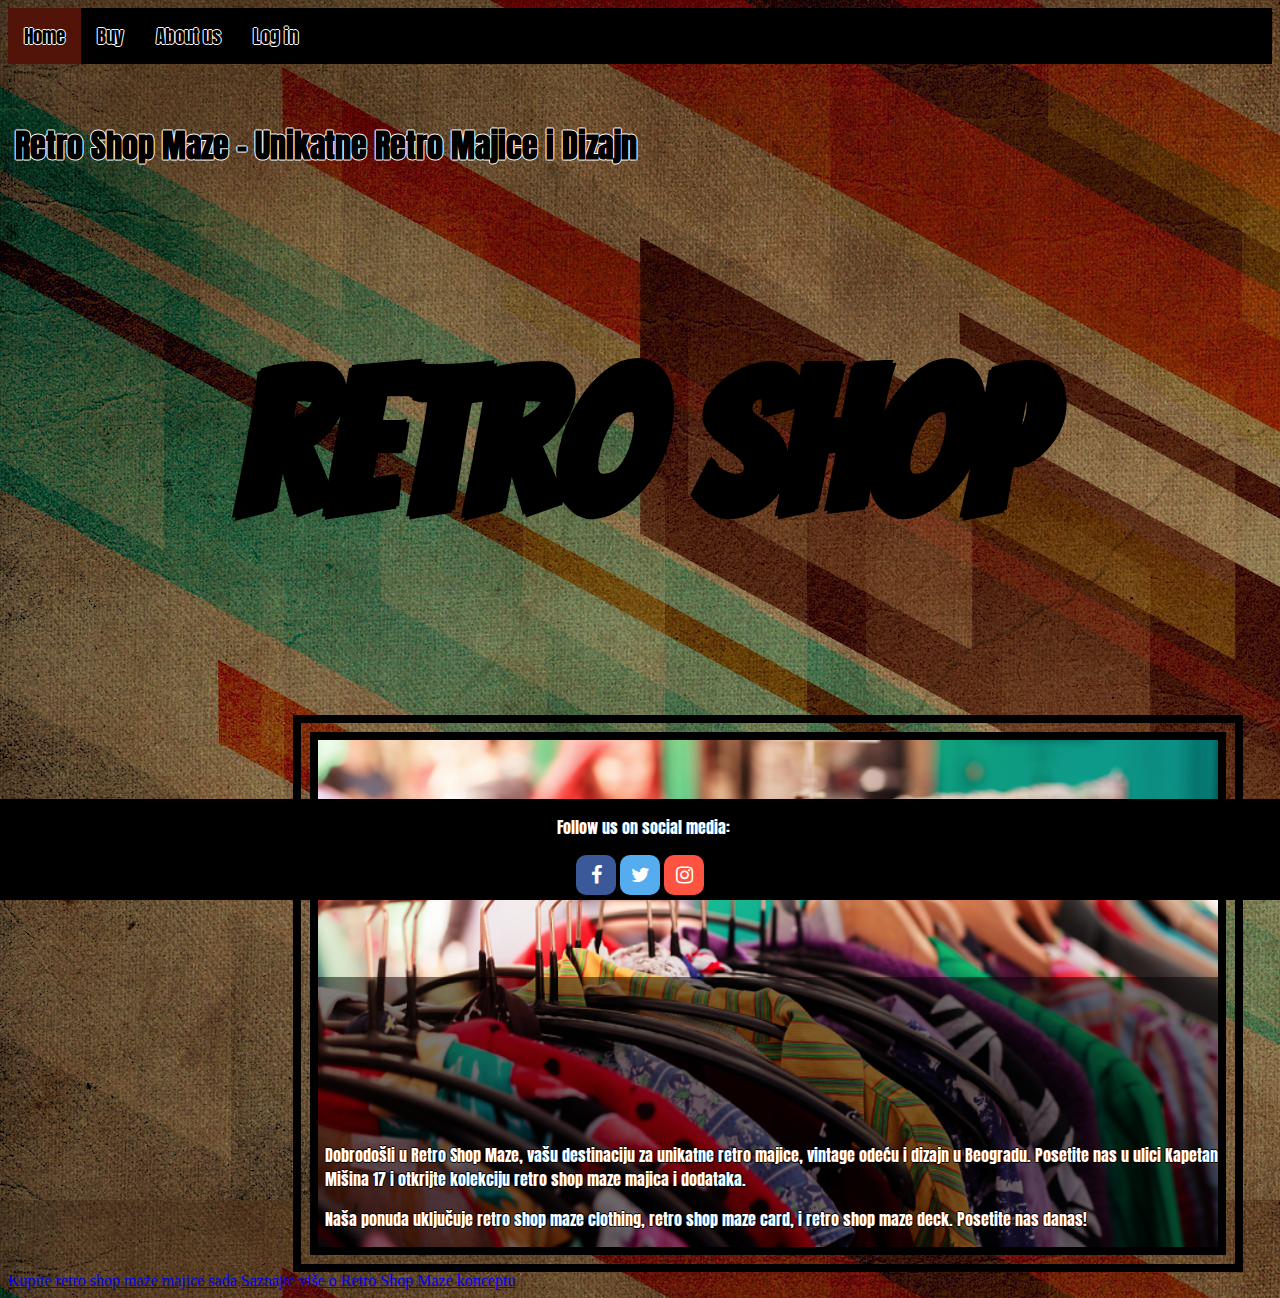
==== index.html @ 5656cdf2 "Add files via upload" ====
<html>
<head>

<link rel="stylesheet" href="https://cdnjs.cloudflare.com/ajax/libs/font-awesome/4.7.0/css/font-awesome.min.css">
<link href="https://fonts.googleapis.com/css2?family=Anton&family=Bangers&display=swap" rel="stylesheet">
<link rel="stylesheet" type="text/css" href="pocetna.css"/>

<meta name="viewport" content="width=device-width, initial-scale=1.0">

<title>Retro Shop Maze - Retro Majice i Unikatni Dizajn u Beogradu</title>
<meta name="description" content="Posetite Retro Shop Maze u Beogradu i pronađite retro majice, unikatne dizajne, vintage odeću, nakit i još mnogo toga. Kupujte online ili u našoj radnji!">
<meta name="keywords" content="retro majice, retro shop, retro shop Beograd, retro shop maze card, retro shop maze clothing, retro shop maze deck, retro shop maze design, retro shop maze edition, retro shop maze for sale, retro shop maze majice">

<link rel="icon" type="image/x-icon" href="slike/favicon.ico">

</head>
<body>

<div class="topnav">
  <a class="active" href="index.html">Home</a>
  <a href="buy.html">Buy</a>
  <a href="aboutus.html">About us</a>
  <a href="prijava.html">Log in</a>
</div>
<br><br>

<div class="naslov">
  <h1>Retro Shop Maze - Unikatne Retro Majice i Dizajn</h1>
  <h2>Retro Shop</h2>
  
  <div class="container">
    <img src="slike/c2.png" alt="Retro Shop Maze - Retro Majice i Vintage Stil" style="width:100%;">
    <div class="content">
      <h2></h2>
      <p>Dobrodošli u Retro Shop Maze, vašu destinaciju za unikatne retro majice, vintage odeću i dizajn u Beogradu. Posetite nas u ulici Kapetan Mišina 17 i otkrijte kolekciju retro shop maze majica i dodataka.</p>
      <p>Naša ponuda uključuje retro shop maze clothing, retro shop maze card, i retro shop maze deck. Posetite nas danas!</p>
    </div>
  </div>
</div>

<div class="links">
  <a href="buy.html">Kupite retro shop maze majice sada</a>
  <a href="aboutus.html">Saznajte više o Retro Shop Maze konceptu</a>
</div>

<div class="footer">
  <p>Follow us on social media:</p>
  <a href="https://www.facebook.com/" class="fa fa-facebook"></a>
  <a href="https://twitter.com/?lang=sr" class="fa fa-twitter"></a>
  <a href="https://www.instagram.com/" class="fa fa-instagram"></a>
</div>

<button onclick="topFunction()" id="myBtn" title="Go to top">Top</button>

<script>
mybutton = document.getElementById("myBtn");

window.onscroll = function() {scrollFunction()};

function scrollFunction() {
  if (document.body.scrollTop > 20 || document.documentElement.scrollTop > 20) {
    mybutton.style.display = "block";
  } else {
    mybutton.style.display = "none";
  }
}
function topFunction() {
  document.body.scrollTop = 0; 
  document.documentElement.scrollTop = 0; 
}
</script>

</body>
</html>
---- pocetna.css ----
body {
  background-image: url('slike/poz1.jpg');
  background-repeat: repeat-y;
}
.topnav {
  background-color: #000000;
  overflow: hidden;
  
}

.topnav a {
font-family: 'Anton', sans-serif;
color: black;
text-shadow: -1px 0 white, 0 1px white, 1px 0 white, 0 -1px white;
  float: left;

  text-align: center;
  padding: 14px 16px;
  text-decoration: none;
  font-size: 19px;
}


.topnav a:hover {
  background-color: #ddd;
  color: black;
}


.topnav a.active {
  background-color: #521408;
 color: black;
text-shadow: -1px 0 white, 0 1px white, 1px 0 white, 0 -1px white;
}

.footer {
  position: fixed;
  left: 0;
  bottom: 0;
  width: 100%;
  background-color: #000000;
  color: white;
  text-align: center;
  font-family: 'Anton', sans-serif;
  padding-bottom : 5px;
  

}
.fa {
  padding: 10px;
  font-size: 20px;
  width: 20px;
  text-align: center;
  text-decoration: none;
  border-radius: 10px; 
}

.fa:hover {
  opacity: 0.7;
}


.fa-facebook {
  background: #3B5998;
  color: white;
}

.fa-twitter {
  background: #55ACEE;
  color: white;
}

.fa-instagram {
	background :#FF5341;
	color : white;
}

.container {
  position: relative;
  border-style: double ;
  border-width: 25px;
  max-width: 900px; 
  margin-left: 285px; 
  margin-top : 10px;
}

.container .content {
  position: absolute;
  bottom: 0; 
  background: rgb(0, 0, 0); 
  background: rgba(0, 0, 0, 0.5); 
  color: #ffffff;
  width: 100%;
  padding: 0px; 
  
}
@-webkit-keyframes glow {
  from {
    text-shadow: 0 0 10px #fff, 0 0 20px #fff, 0 0 30px #41573e, 0 0 40px #41573e, 0 0 50px #41573e, 0 0 60px #41573e, 0 0 70px #41573e;
  }
  to {
    text-shadow: 0 0 20px #fff, 0 0 30px #41573e, 0 0 40px #41573e, 0 0 50px #41573e, 0 0 60px #41573e, 0 0 70px #41573e, 0 0 80px #41573e;
  }
}
h2
{
	
	@-webkit-animation: glow 1s ease-in-out infinite alternate;
  -moz-animation: glow 1s ease-in-out infinite alternate;
  animation: glow 1s ease-in-out infinite alternate;
font-family: 'Bangers';
color: black;
text-shadow: -3px 0 black, 0 3px black, 3px 0 black, 0 -3px black;
font-size: 200px;
text-align:center;

	
}

h1
{ margin-left: 7px;
font-family: 'Anton', sans-serif;
color: black;
text-shadow: -1px 0 white, 0 1px white, 1px 0 white, 0 -1px white;
}

p {
	margin-left : 7px;
	font-family: 'Anton', sans-serif;
	text-shadow: -1px 0 black, 0 1px black, 1px 0 black, 0 -1px black;
}

#myBtn {
  display: none; 
  position: fixed;
  bottom: 15px; 
  right: 30px; 
  z-index: 99; 
  border: none;
  outline: none; 
  background-color: #521408; 
  color: white; 
  cursor: pointer;
  padding: 15px; 
  border-radius: 10px; 
  font-size: 13px; 
  font-family: 'Anton', sans-serif;
}

#myBtn:hover {
  background-color: #ddd;
}
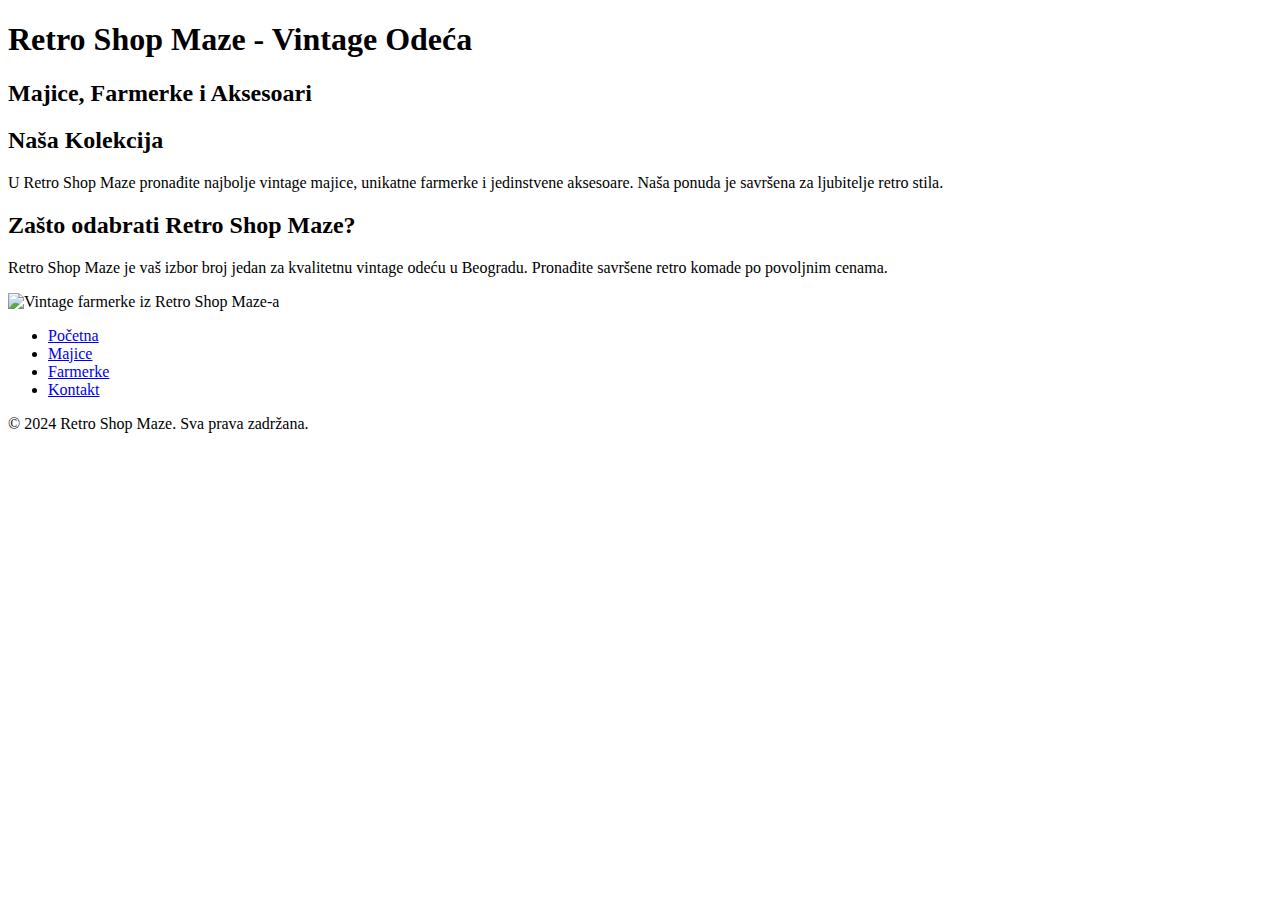
==== commit 8aeefe7a: "Update index.html" ====
--- a/index.html
+++ b/index.html
@@ -1,74 +1,38 @@
-<html>
+<!DOCTYPE html>
+<html lang="en">
 <head>
-
-<link rel="stylesheet" href="https://cdnjs.cloudflare.com/ajax/libs/font-awesome/4.7.0/css/font-awesome.min.css">
-<link href="https://fonts.googleapis.com/css2?family=Anton&family=Bangers&display=swap" rel="stylesheet">
-<link rel="stylesheet" type="text/css" href="pocetna.css"/>
-
-<meta name="viewport" content="width=device-width, initial-scale=1.0">
-
-<title>Retro Shop Maze - Retro Majice i Unikatni Dizajn u Beogradu</title>
-<meta name="description" content="Posetite Retro Shop Maze u Beogradu i pronađite retro majice, unikatne dizajne, vintage odeću, nakit i još mnogo toga. Kupujte online ili u našoj radnji!">
-<meta name="keywords" content="retro majice, retro shop, retro shop Beograd, retro shop maze card, retro shop maze clothing, retro shop maze deck, retro shop maze design, retro shop maze edition, retro shop maze for sale, retro shop maze majice">
-
-<link rel="icon" type="image/x-icon" href="slike/favicon.ico">
-
+    <meta charset="UTF-8">
+    <meta name="viewport" content="width=device-width, initial-scale=1.0">
+    <meta name="description" content="Retro Shop Maze - Najbolje vintage majice, farmerke i aksesoari u Beogradu. Pronađite unikatne retro komade za svaki stil.">
+    <meta name="keywords" content="Retro Shop Maze, vintage odeća, majice, farmerke, aksesoari, retro shop Beograd, unikatna odeća">
+    <title>Retro Shop Maze - Vintage Odeća i Aksesoari u Beogradu</title>
 </head>
 <body>
-
-<div class="topnav">
-  <a class="active" href="index.html">Home</a>
-  <a href="buy.html">Buy</a>
-  <a href="aboutus.html">About us</a>
-  <a href="prijava.html">Log in</a>
-</div>
-<br><br>
-
-<div class="naslov">
-  <h1>Retro Shop Maze - Unikatne Retro Majice i Dizajn</h1>
-  <h2>Retro Shop</h2>
-  
-  <div class="container">
-    <img src="slike/c2.png" alt="Retro Shop Maze - Retro Majice i Vintage Stil" style="width:100%;">
-    <div class="content">
-      <h2></h2>
-      <p>Dobrodošli u Retro Shop Maze, vašu destinaciju za unikatne retro majice, vintage odeću i dizajn u Beogradu. Posetite nas u ulici Kapetan Mišina 17 i otkrijte kolekciju retro shop maze majica i dodataka.</p>
-      <p>Naša ponuda uključuje retro shop maze clothing, retro shop maze card, i retro shop maze deck. Posetite nas danas!</p>
-    </div>
-  </div>
-</div>
-
-<div class="links">
-  <a href="buy.html">Kupite retro shop maze majice sada</a>
-  <a href="aboutus.html">Saznajte više o Retro Shop Maze konceptu</a>
-</div>
-
-<div class="footer">
-  <p>Follow us on social media:</p>
-  <a href="https://www.facebook.com/" class="fa fa-facebook"></a>
-  <a href="https://twitter.com/?lang=sr" class="fa fa-twitter"></a>
-  <a href="https://www.instagram.com/" class="fa fa-instagram"></a>
-</div>
-
-<button onclick="topFunction()" id="myBtn" title="Go to top">Top</button>
-
-<script>
-mybutton = document.getElementById("myBtn");
-
-window.onscroll = function() {scrollFunction()};
-
-function scrollFunction() {
-  if (document.body.scrollTop > 20 || document.documentElement.scrollTop > 20) {
-    mybutton.style.display = "block";
-  } else {
-    mybutton.style.display = "none";
-  }
-}
-function topFunction() {
-  document.body.scrollTop = 0; 
-  document.documentElement.scrollTop = 0; 
-}
-</script>
-
+    <header>
+        <h1>Retro Shop Maze - Vintage Odeća</h1>
+        <h2>Majice, Farmerke i Aksesoari</h2>
+    </header>
+    <main>
+        <section>
+            <h2>Naša Kolekcija</h2>
+            <p>U Retro Shop Maze pronađite najbolje vintage majice, unikatne farmerke i jedinstvene aksesoare. Naša ponuda je savršena za ljubitelje retro stila.</p>
+        </section>
+        <section>
+            <h2>Zašto odabrati Retro Shop Maze?</h2>
+            <p>Retro Shop Maze je vaš izbor broj jedan za kvalitetnu vintage odeću u Beogradu. Pronađite savršene retro komade po povoljnim cenama.</p>
+            <img src="jeans.jpg" alt="Vintage farmerke iz Retro Shop Maze-a">
+        </section>
+        <nav>
+            <ul>
+                <li><a href="index.html" title="Retro Shop Maze Početna Stranica">Početna</a></li>
+                <li><a href="majice.html" title="Majice iz Retro Shop Maze">Majice</a></li>
+                <li><a href="jeans.html" title="Farmerke iz Retro Shop Maze">Farmerke</a></li>
+                <li><a href="kontakt.html" title="Kontaktirajte nas">Kontakt</a></li>
+            </ul>
+        </nav>
+    </main>
+    <footer>
+        <p>&copy; 2024 Retro Shop Maze. Sva prava zadržana.</p>
+    </footer>
 </body>
 </html>
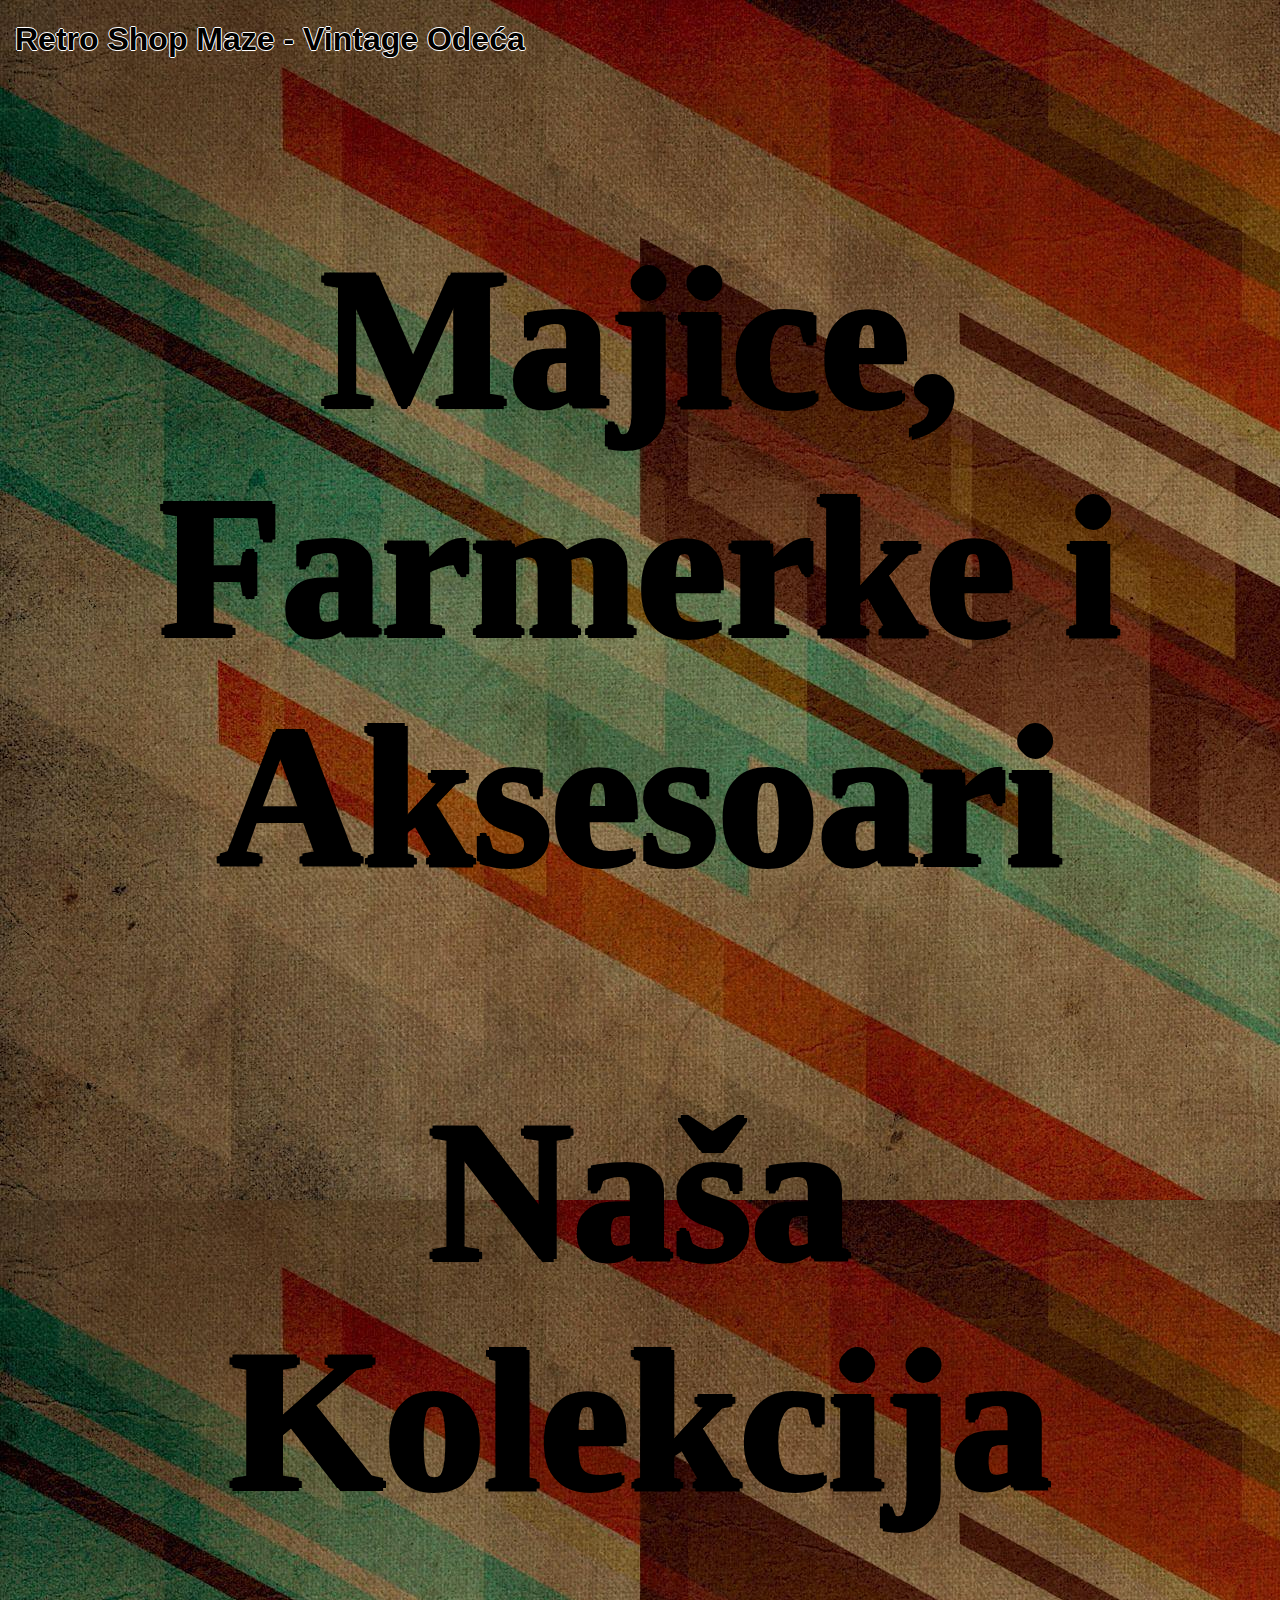
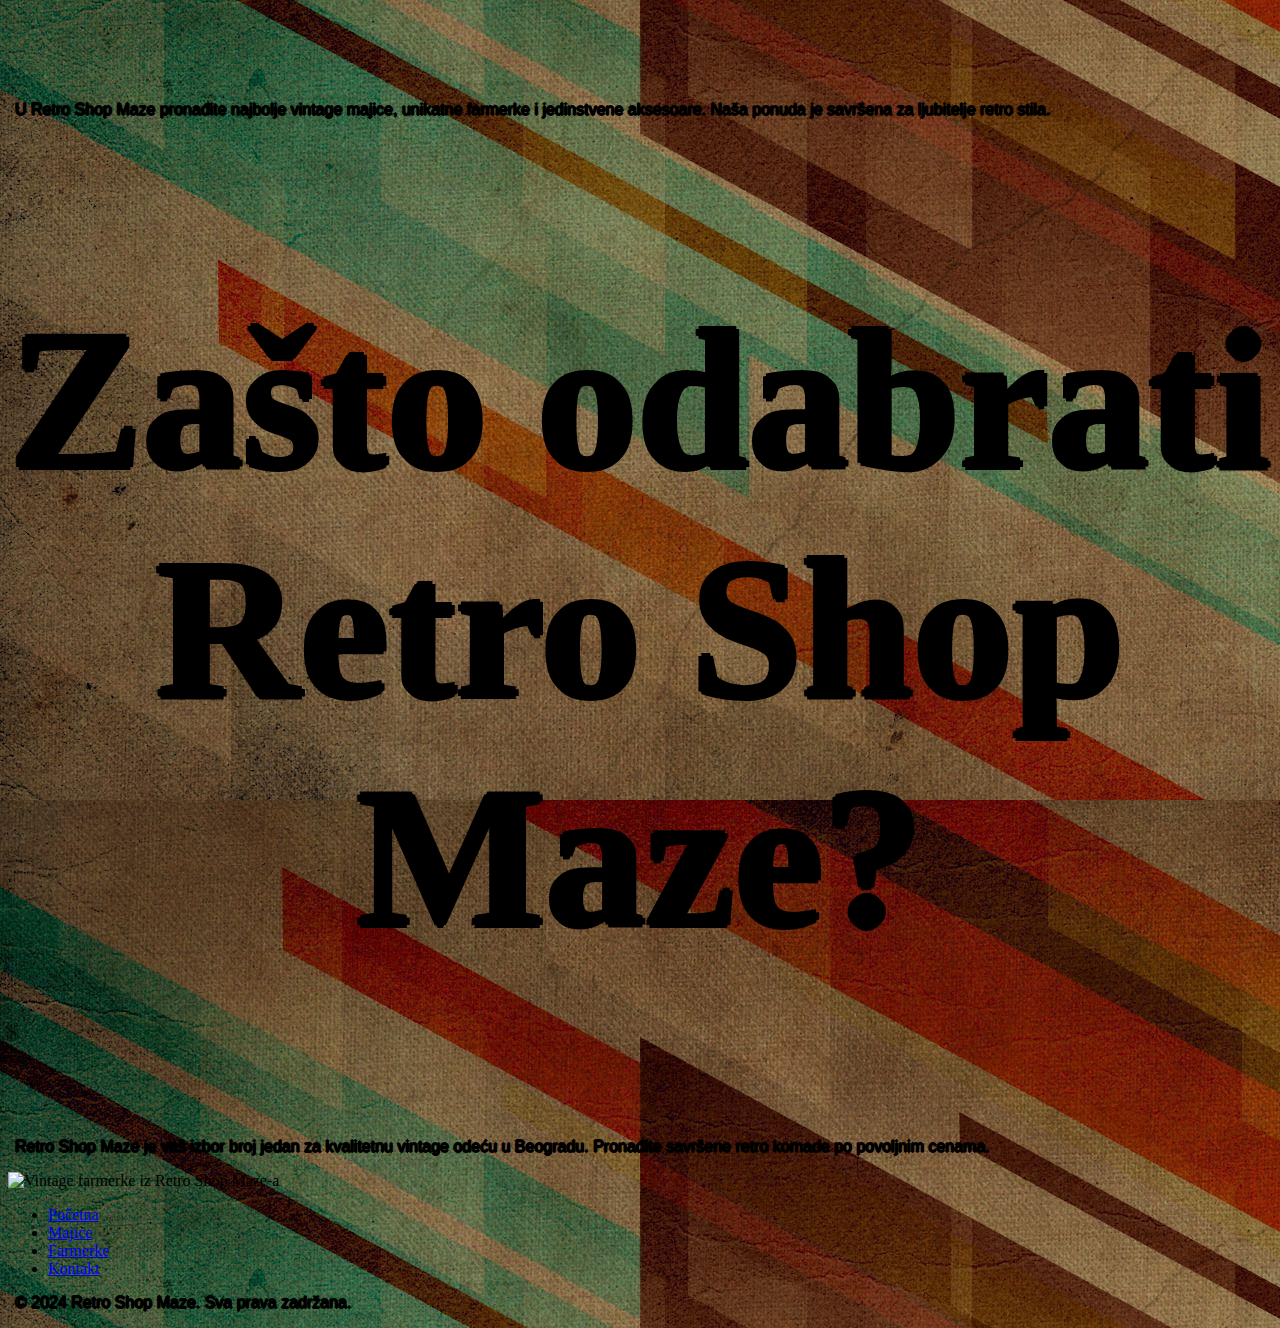
==== commit 0f4f6950: "Update index.html" ====
--- a/index.html
+++ b/index.html
@@ -5,6 +5,7 @@
     <meta name="viewport" content="width=device-width, initial-scale=1.0">
     <meta name="description" content="Retro Shop Maze - Najbolje vintage majice, farmerke i aksesoari u Beogradu. Pronađite unikatne retro komade za svaki stil.">
     <meta name="keywords" content="Retro Shop Maze, vintage odeća, majice, farmerke, aksesoari, retro shop Beograd, unikatna odeća">
+    <link rel="stylesheet" type="text/css" href="pocetna.css"/>
     <title>Retro Shop Maze - Vintage Odeća i Aksesoari u Beogradu</title>
 </head>
 <body>
--- a/pocetna.css
+++ b/pocetna.css
@@ -0,0 +1,156 @@
+body {
+  background-image: url('slike/poz1.jpg');
+  background-repeat: repeat-y;
+}
+.topnav {
+  background-color: #000000;
+  overflow: hidden;
+  
+}
+
+.topnav a {
+font-family: 'Anton', sans-serif;
+color: black;
+text-shadow: -1px 0 white, 0 1px white, 1px 0 white, 0 -1px white;
+  float: left;
+
+  text-align: center;
+  padding: 14px 16px;
+  text-decoration: none;
+  font-size: 19px;
+}
+
+
+.topnav a:hover {
+  background-color: #ddd;
+  color: black;
+}
+
+
+.topnav a.active {
+  background-color: #521408;
+ color: black;
+text-shadow: -1px 0 white, 0 1px white, 1px 0 white, 0 -1px white;
+}
+
+.footer {
+  position: fixed;
+  left: 0;
+  bottom: 0;
+  width: 100%;
+  background-color: #000000;
+  color: white;
+  text-align: center;
+  font-family: 'Anton', sans-serif;
+  padding-bottom : 5px;
+  
+
+}
+.fa {
+  padding: 10px;
+  font-size: 20px;
+  width: 20px;
+  text-align: center;
+  text-decoration: none;
+  border-radius: 10px; 
+}
+
+.fa:hover {
+  opacity: 0.7;
+}
+
+
+.fa-facebook {
+  background: #3B5998;
+  color: white;
+}
+
+.fa-twitter {
+  background: #55ACEE;
+  color: white;
+}
+
+.fa-instagram {
+	background :#FF5341;
+	color : white;
+}
+
+.container {
+  position: relative;
+  border-style: double ;
+  border-width: 25px;
+  max-width: 900px; 
+  margin-left: 285px; 
+  margin-top : 10px;
+}
+
+.container .content {
+  position: absolute;
+  bottom: 0; 
+  background: rgb(0, 0, 0); 
+  background: rgba(0, 0, 0, 0.5); 
+  color: #ffffff;
+  width: 100%;
+  padding: 0px; 
+  
+}
+@-webkit-keyframes glow {
+  from {
+    text-shadow: 0 0 10px #fff, 0 0 20px #fff, 0 0 30px #41573e, 0 0 40px #41573e, 0 0 50px #41573e, 0 0 60px #41573e, 0 0 70px #41573e;
+  }
+  to {
+    text-shadow: 0 0 20px #fff, 0 0 30px #41573e, 0 0 40px #41573e, 0 0 50px #41573e, 0 0 60px #41573e, 0 0 70px #41573e, 0 0 80px #41573e;
+  }
+}
+h2
+{
+	
+	@-webkit-animation: glow 1s ease-in-out infinite alternate;
+  -moz-animation: glow 1s ease-in-out infinite alternate;
+  animation: glow 1s ease-in-out infinite alternate;
+font-family: 'Bangers';
+color: black;
+text-shadow: -3px 0 black, 0 3px black, 3px 0 black, 0 -3px black;
+font-size: 200px;
+text-align:center;
+
+	
+}
+
+h1
+{ margin-left: 7px;
+font-family: 'Anton', sans-serif;
+color: black;
+text-shadow: -1px 0 white, 0 1px white, 1px 0 white, 0 -1px white;
+}
+
+p {
+	margin-left : 7px;
+	font-family: 'Anton', sans-serif;
+	text-shadow: -1px 0 black, 0 1px black, 1px 0 black, 0 -1px black;
+}
+
+#myBtn {
+  display: none; 
+  position: fixed;
+  bottom: 15px; 
+  right: 30px; 
+  z-index: 99; 
+  border: none;
+  outline: none; 
+  background-color: #521408; 
+  color: white; 
+  cursor: pointer;
+  padding: 15px; 
+  border-radius: 10px; 
+  font-size: 13px; 
+  font-family: 'Anton', sans-serif;
+}
+
+#myBtn:hover {
+  background-color: #ddd;
+}
+
+	
+	
+	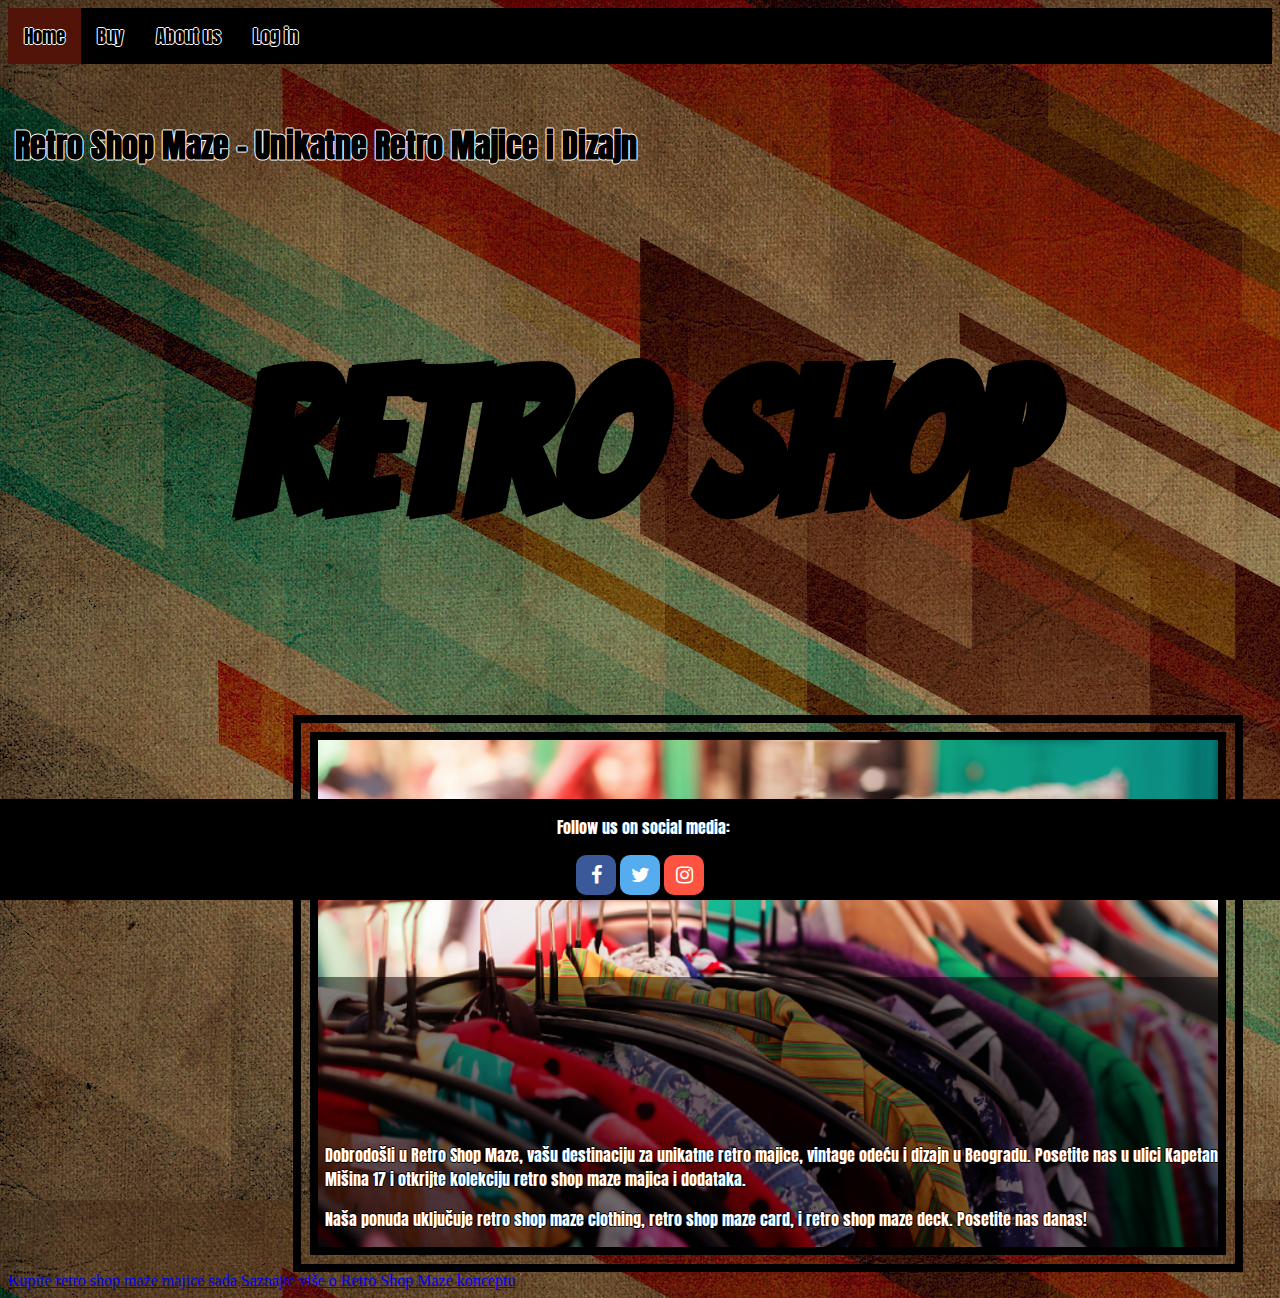
==== commit 0b8a481c: "Update index.html" ====
--- a/index.html
+++ b/index.html
@@ -1,39 +1,75 @@
-<!DOCTYPE html>
-<html lang="en">
+<html>
 <head>
-    <meta charset="UTF-8">
-    <meta name="viewport" content="width=device-width, initial-scale=1.0">
-    <meta name="description" content="Retro Shop Maze - Najbolje vintage majice, farmerke i aksesoari u Beogradu. Pronađite unikatne retro komade za svaki stil.">
-    <meta name="keywords" content="Retro Shop Maze, vintage odeća, majice, farmerke, aksesoari, retro shop Beograd, unikatna odeća">
-    <link rel="stylesheet" type="text/css" href="pocetna.css"/>
-    <title>Retro Shop Maze - Vintage Odeća i Aksesoari u Beogradu</title>
+
+<link rel="stylesheet" href="https://cdnjs.cloudflare.com/ajax/libs/font-awesome/4.7.0/css/font-awesome.min.css">
+<link href="https://fonts.googleapis.com/css2?family=Anton&family=Bangers&display=swap" rel="stylesheet">
+<link rel="stylesheet" type="text/css" href="pocetna.css"/>
+<meta name="robots" content="index, follow">
+  <meta name="description" content="Retro Shop Maze - Vintage odeća i aksesoari u Beogradu">
+<meta name="viewport" content="width=device-width, initial-scale=1.0">
+
+<title>Retro Shop Maze - Retro Majice i Unikatni Dizajn u Beogradu</title>
+<meta name="description" content="Posetite Retro Shop Maze u Beogradu i pronađite retro majice, unikatne dizajne, vintage odeću, nakit i još mnogo toga. Kupujte online ili u našoj radnji!">
+<meta name="keywords" content="retro majice, retro shop, retro shop Beograd, retro shop maze card, retro shop maze clothing, retro shop maze deck, retro shop maze design, retro shop maze edition, retro shop maze for sale, retro shop maze majice">
+
+<link rel="icon" type="image/x-icon" href="slike/favicon.ico">
+<meta name="google-site-verification" content="HYv0rZg1qMcifoXF_qKOp4UlBThNUaqqVHQqBLcr_7E" />
 </head>
 <body>
-    <header>
-        <h1>Retro Shop Maze - Vintage Odeća</h1>
-        <h2>Majice, Farmerke i Aksesoari</h2>
-    </header>
-    <main>
-        <section>
-            <h2>Naša Kolekcija</h2>
-            <p>U Retro Shop Maze pronađite najbolje vintage majice, unikatne farmerke i jedinstvene aksesoare. Naša ponuda je savršena za ljubitelje retro stila.</p>
-        </section>
-        <section>
-            <h2>Zašto odabrati Retro Shop Maze?</h2>
-            <p>Retro Shop Maze je vaš izbor broj jedan za kvalitetnu vintage odeću u Beogradu. Pronađite savršene retro komade po povoljnim cenama.</p>
-            <img src="jeans.jpg" alt="Vintage farmerke iz Retro Shop Maze-a">
-        </section>
-        <nav>
-            <ul>
-                <li><a href="index.html" title="Retro Shop Maze Početna Stranica">Početna</a></li>
-                <li><a href="majice.html" title="Majice iz Retro Shop Maze">Majice</a></li>
-                <li><a href="jeans.html" title="Farmerke iz Retro Shop Maze">Farmerke</a></li>
-                <li><a href="kontakt.html" title="Kontaktirajte nas">Kontakt</a></li>
-            </ul>
-        </nav>
-    </main>
-    <footer>
-        <p>&copy; 2024 Retro Shop Maze. Sva prava zadržana.</p>
-    </footer>
+
+<div class="topnav">
+  <a class="active" href="index.html">Home</a>
+  <a href="buy.html">Buy</a>
+  <a href="aboutus.html">About us</a>
+  <a href="prijava.html">Log in</a>
+</div>
+<br><br>
+
+<div class="naslov">
+  <h1>Retro Shop Maze - Unikatne Retro Majice i Dizajn</h1>
+  <h2>Retro Shop</h2>
+  
+  <div class="container">
+    <img src="slike/c2.png" alt="Retro Shop Maze - Retro Majice i Vintage Stil" style="width:100%;">
+    <div class="content">
+      <h2></h2>
+      <p>Dobrodošli u Retro Shop Maze, vašu destinaciju za unikatne retro majice, vintage odeću i dizajn u Beogradu. Posetite nas u ulici Kapetan Mišina 17 i otkrijte kolekciju retro shop maze majica i dodataka.</p>
+      <p>Naša ponuda uključuje retro shop maze clothing, retro shop maze card, i retro shop maze deck. Posetite nas danas!</p>
+    </div>
+  </div>
+</div>
+
+<div class="links">
+  <a href="buy.html">Kupite retro shop maze majice sada</a>
+  <a href="aboutus.html">Saznajte više o Retro Shop Maze konceptu</a>
+</div>
+
+<div class="footer">
+  <p>Follow us on social media:</p>
+  <a href="https://www.facebook.com/" class="fa fa-facebook"></a>
+  <a href="https://twitter.com/?lang=sr" class="fa fa-twitter"></a>
+  <a href="https://www.instagram.com/" class="fa fa-instagram"></a>
+</div>
+
+<button onclick="topFunction()" id="myBtn" title="Go to top">Top</button>
+
+<script>
+mybutton = document.getElementById("myBtn");
+
+window.onscroll = function() {scrollFunction()};
+
+function scrollFunction() {
+  if (document.body.scrollTop > 20 || document.documentElement.scrollTop > 20) {
+    mybutton.style.display = "block";
+  } else {
+    mybutton.style.display = "none";
+  }
+}
+function topFunction() {
+  document.body.scrollTop = 0; 
+  document.documentElement.scrollTop = 0; 
+}
+</script>
+
 </body>
 </html>
